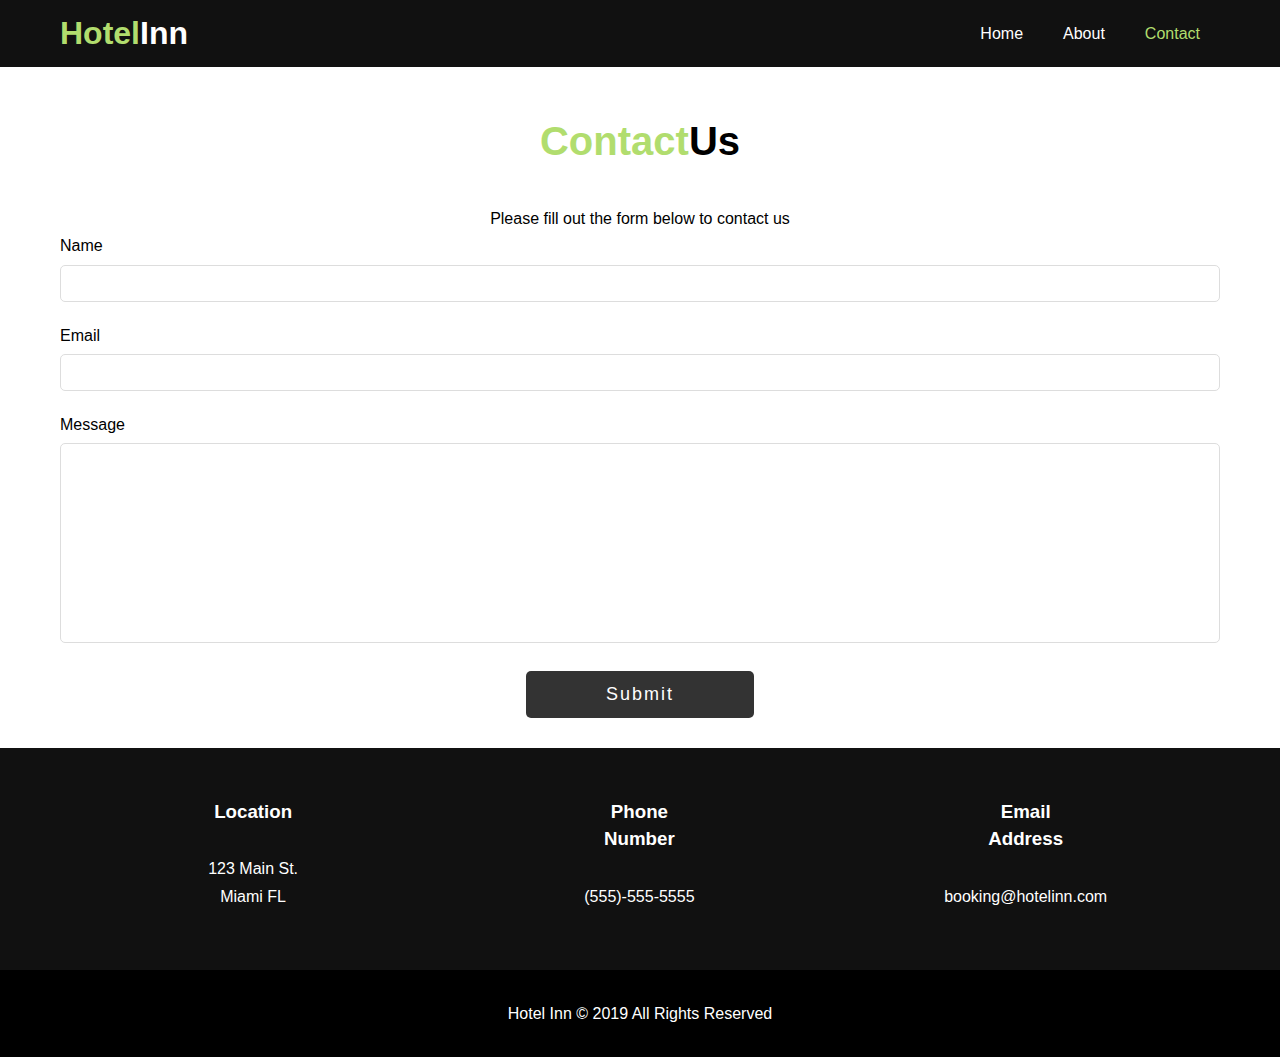
==== contato.html @ e3889205 "Template" ====
<!DOCTYPE html>
<html lang="en">

<head>
  <meta charset="UTF-8">
  <meta name="viewport" content="width=device-width, initial-scale=1.0">
  <meta http-equiv="X-UA-Compatible" content="ie=edge">
  <meta name="discription" content="Welcome to the most extrodinary hotel in Liverpool, England">
  <meta name="keywords" content="hotel,liverpool,stay,sleep">
  <link rel="stylesheet" href="css/style.css">
  <link rel="stylesheet" media='screen and (max-width: 768px)' href="css/mobile.css">
  <link rel="stylesheet" href="https://use.fontawesome.com/releases/v5.6.3/css/all.css" integrity="sha384-UHRtZLI+pbxtHCWp1t77Bi1L4ZtiqrqD80Kn4Z8NTSRyMA2Fd33n5dQ8lWUE00s/"
    crossorigin="anonymous">
  <title>Hotel Inn | Contact</title>
</head>

<body>
  <!-- Header -->
  <header>
    <nav id="navBar">
      <div class="container">
        <h1 class="logo"><a href="index.html"><span class="textPrimary">Hotel</span>Inn</a></h1>
        <ul>
          <li><a href="index.html">Home</a></li>
          <li><a href="sobre.html">About</a></li>
          <li><a class="current" href="contato.html">Contact</a></li>
        </ul>
      </div>
    </nav>
  </header>

  <section id="contactForm" class="py3">
    <div class="container">
      <h1 class="lgHeading"><span class="textPrimary">Contact</span>Us</h1>
      <p>Please fill out the form below to contact us</p>
      <form action="process.php">
        <div class="formGroup">
          <label for="name">Name</label>
          <input type="text" name="name" id="name">
        </div>
        <div class="formGroup">
          <label for="email">Email</label>
          <input type="email" name="email" id="email">
        </div>
        <div class="formGroup">
          <label for="message">Message</label>
          <textarea name="message" id="message"></textarea>
        </div>
        <button type="submit" class="btn">Submit</button>
      </form>
    </div>
  </section>

  <section id="contactInfo" class="bgDark">
    <div class="container">
      <div class="box">
        <i class="fas fa-hotel fa-3x"></i>
        <h3>Location</h3>
        <p>123 Main St. <br> Miami FL</p>
      </div>
      <div class="box">
        <i class="fas fa-phone fa-3x"></i>
        <h3>Phone <br> Number</h3>
        <p>(555)-555-5555</p>
      </div>
      <div class="box">
        <i class="fas fa-envelope fa-3x"></i>
        <h3>Email <br> Address</h3>
        <p>booking@hotelinn.com</p>
      </div>
    </div>
  </section>

  <footer id="mainFooter">
    <p>Hotel Inn &copy; 2019 All Rights Reserved</p>
  </footer>

</body>

</html
---- css/style.css ----
/* css reset */

* {
  margin: 0;
  padding: 0;
  box-sizing: border-box;
}

/* Main Styling */

body {
  font-family: 'Segoe UI', Tahoma, Geneva, Verdana, sans-serif;
  line-height: 1.7em;
}

a {
  color: #111;
  text-decoration: none;
}

h1,
h2,
h3 {
  padding-bottom: 20px;
}

p {
  margin: 10px 0;
}

/* Utility Classes */
.container {
  margin: auto;
  max-width: 1200px;
  overflow: auto;
  padding: 0 20px;
}

.textPrimary {
  color: #b1dd6e;
}

.lead {
  font-size: 20px;
}

.btn {
  background: #333;
  display: inline-block;
  font-size: 18px;
  color: white;
  padding: 13px 20px;
  border: none;
  cursor: pointer;
  border-radius: 5px;
}

.btn:hover {
  color: #111;
  background: #b1dd6e;
  transition: .4s
}

.btnLight {
  background: #fff;
  color: #111;
}

.bgDark {
  background: #111;
  color: white;
}

.bgLight {
  background: #fff;
  color: #111;
}

.bgPrimary {
  background: #b1dd6e;
  color: #111;
}

.clr {
  clear: both;
}

.lgHeading {
  font-size: 40px;
  line-height: 1.2;
}

/* Padding */

.py1 {
  padding: 10px 0;
}

.py2 {
  padding: 20px 0;
}

.py3 {
  padding: 30px 0;
}

/* Nav Bar */

#navBar {
  background: #111;
  color: white;
  overflow: auto;
}

#navBar a {
  color: white;
}

#navBar .logo {
  float: left;
  padding-top: 20px;
}

#navBar ul {
  float: right;
  list-style: none;
}

#navBar ul li {
  float: left;
}

#navBar ul li a {
  display: block;
  padding: 20px;
  text-align: center;
}

#navBar ul li a:hover,
#navBar ul li a.current {
  background: #111;
  color: #b1dd6e;
  transition: .4s
}

/* Showcase */

#showcase {
  background: url("../img/showcase.jpg") no-repeat center center/cover;
  height: 600px;
}

#showcase .showcaseContent {
  color: white;
  text-align: center;
  padding-top: 170px;
}

#showcase .showcaseContent h1 {
  font-size: 60px;
  line-height: 1.2em;
}

#showcase .showcaseContent p {
  padding-bottom: 20px;
  line-height: 1.7em;
}

/* Home Info */

#homeInfo {
  height: 450px;
}

#homeInfo .infoImg {
  float: left;
  width: 50%;
  background: url('../img/photo-1.jpg') no-repeat center center/cover;
  min-height: 100%;
}

#homeInfo .infoContent {
  float: right;
  width: 50%;
  height: 100%;
  text-align: center;
  padding: 50px 30px;
  overflow: hidden;
  display: flex;
  justify-content: center;
  align-items: center;
  flex-direction: column;
}

#homeInfo .infoContent p {
  padding-bottom: 30px;
}

/* Features */

.box {
  float: left;
  width: 33.3%;
  padding: 50px;
  text-align: center;
}

.box i {
  margin-bottom: 10px;
}


/*  ABOUT PAGE */
/* About Info */

#aboutInfo .infoRight {
  float: right;
  width: 50%;
  min-height: 100%;
}

#aboutInfo .infoRight img {
  width: 70%;
  display: block;
  margin: auto;
  border-radius: 50%
}

#aboutInfo .infoLeft {
  float: left;
  width: 50%;
  min-height: 100%;
}

/* Testimonials */

#testimonials {
  height: 100%;
  background: url('../img/test-bg.jpg') no-repeat center center/cover;
  padding-top: 100px;
}

#testimonials .testimonial img {
  width: 100px;
  float: left;
  margin-right: 20px;
  border-radius: 50%;
}

#testimonials h2 {
  color: white;
  text-align: center;
  padding-bottom: 40px;
}

#testimonials .testimonial {
  padding: 20px;
  margin-bottom: 40px;
  border-radius: 5px;
  opacity: .9;
}

/* CONTACT PAGE */
/* Contact Form */

#contactForm .formGroup {
  margin-bottom: 20px;

}

#contactForm label {
  display: block;
  margin-bottom: 5px;
}

#contactForm input,
#contactForm textarea {
  width: 100%;
  padding: 10px;
  border: 1px #ddd solid;
  border-radius: 5px;
}

#contactForm input:focus,
#contactForm textarea:focus {
  outline: none;
  border-color: #b1dd6e;
}

#contactForm textarea {
  height: 200px;
  resize: none;
}

#contactForm h1,
#contactForm p,
#contactForm button.btn {
  text-align: center;
  display: block;
  margin: auto;
  padding-top: 20px;
}

#contactForm button.btn {
  padding: 13px 80px;
  letter-spacing: 2px;
}

/* Main Footer */

#mainFooter {
  text-align: center;
  background: #000;
  color: white;
  padding: 20px;
}
---- css/mobile.css ----
/* Mobile CSS */

#navBar .logo {
  float: none;
  text-align: center;
}

#navBar ul,
#navBar ul li {
  float: none;
}

#navBar ul li a {
  padding: 5px;
  border-bottom: #444 dotted 1px;
}

/* Showcase */

#showcase .showcaseContent {
  height: 100%;
  padding-top: 100px;
}

/* Home Info */

#homeInfo .infoImg {
  display: none;
}

#homeInfo {
  height: 550px;
}

#homeInfo .infoContent {
  width: 100%;
  padding-top: 100px;
  float: none;
}

/* Boxes */

.box {
  float: none;
  width: 100%;
}

/* About */

#aboutInfo .infoLeft,
#aboutInfo .infoRight {
  float: none;
  width: 100%
}

.lgHeading {
  text-align: center;
}

#aboutInfo .infoRight img {
  margin-top: 30px;
}

/* CONTACT PAGE */

#contactInfo .box {
  border-bottom: #444 dotted 1px;
}
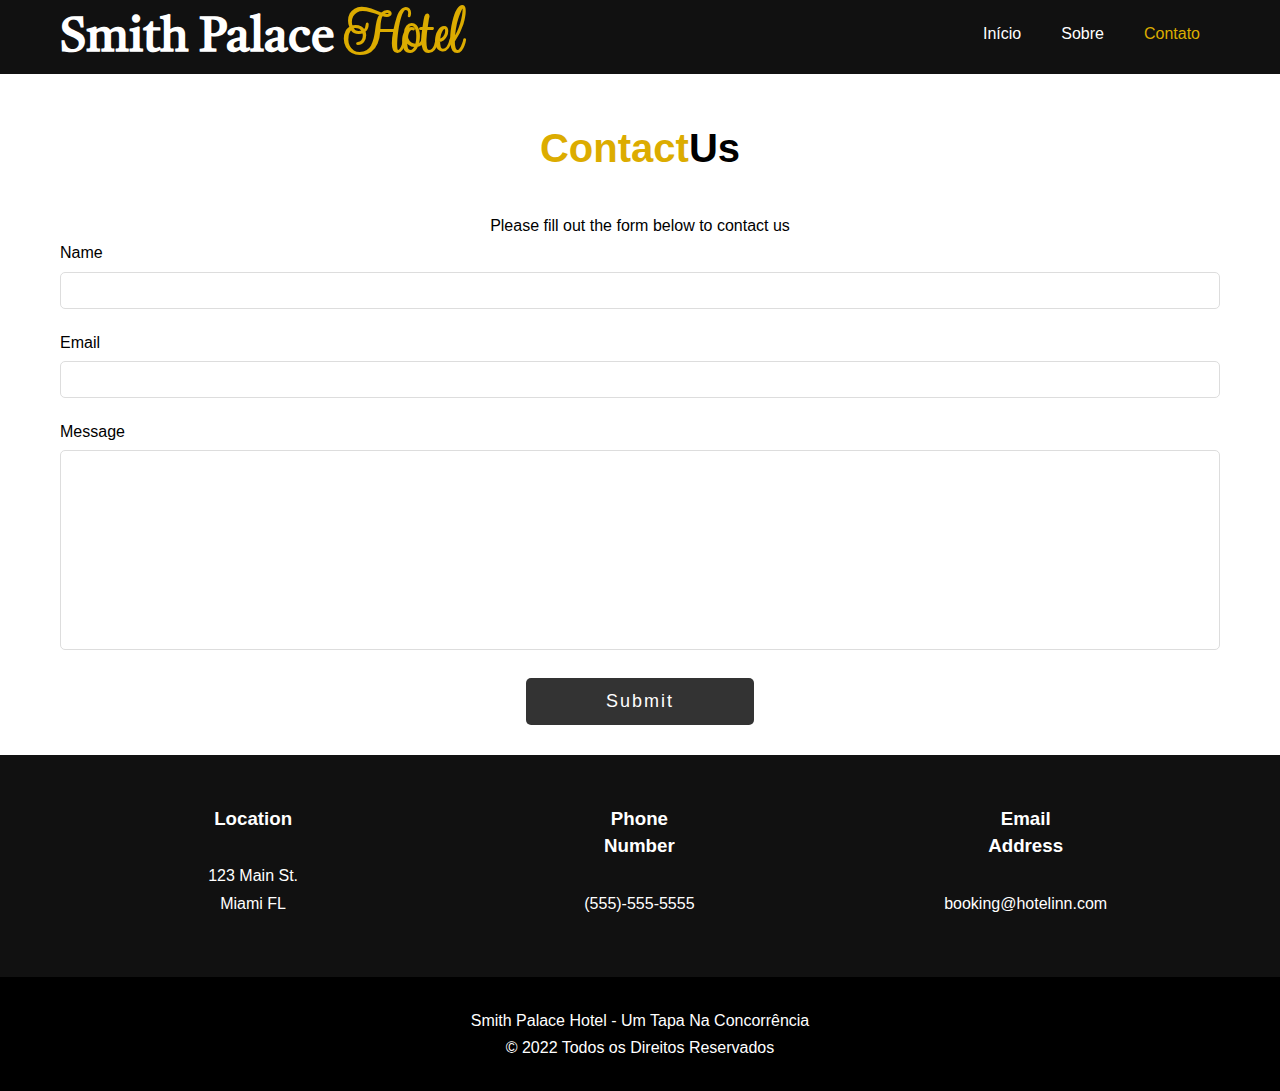
==== commit 1526b561: "Logo e Descrições" ====
--- a/contato.html
+++ b/contato.html
@@ -1,5 +1,5 @@
 <!DOCTYPE html>
-<html lang="en">
+<html lang="pt-BR">
 
 <head>
   <meta charset="UTF-8">
@@ -11,7 +11,11 @@
   <link rel="stylesheet" media='screen and (max-width: 768px)' href="css/mobile.css">
   <link rel="stylesheet" href="https://use.fontawesome.com/releases/v5.6.3/css/all.css" integrity="sha384-UHRtZLI+pbxtHCWp1t77Bi1L4ZtiqrqD80Kn4Z8NTSRyMA2Fd33n5dQ8lWUE00s/"
     crossorigin="anonymous">
-  <title>Hotel Inn | Contact</title>
+  <!-- Fontes utilizadas na logo do hotel -->
+  <link rel="preconnect" href="https://fonts.googleapis.com">
+  <link rel="preconnect" href="https://fonts.gstatic.com" crossorigin>
+  <link href="https://fonts.googleapis.com/css2?family=Bakbak+One&family=Cambay:ital,wght@0,400;0,700;1,400;1,700&family=Righteous&family=Tiro+Kannada&family=Updock&display=swap" rel="stylesheet">
+  <title>Smith Palace Hotel | Contato</title>
 </head>
 
 <body>
@@ -19,11 +23,11 @@
   <header>
     <nav id="navBar">
       <div class="container">
-        <h1 class="logo"><a href="index.html"><span class="textPrimary">Hotel</span>Inn</a></h1>
+        <h1 class="logo"><a href="index.html">Smith Palace<span class="textPrimary">Hotel</span></a></h1>
         <ul>
-          <li><a href="index.html">Home</a></li>
-          <li><a href="sobre.html">About</a></li>
-          <li><a class="current" href="contato.html">Contact</a></li>
+          <li><a href="index.html">Início</a></li>
+          <li><a href="sobre.html">Sobre</a></li>
+          <li><a class="current" href="contato.html">Contato</a></li>
         </ul>
       </div>
     </nav>
@@ -72,7 +76,8 @@
   </section>
 
   <footer id="mainFooter">
-    <p>Hotel Inn &copy; 2019 All Rights Reserved</p>
+    <p>Smith Palace Hotel - Um Tapa Na Concorrência <br>
+      &copy; 2022 Todos os Direitos Reservados</p>
   </footer>
 
 </body>
--- a/css/style.css
+++ b/css/style.css
@@ -37,7 +37,7 @@
 }
 
 .textPrimary {
-  color: #b1dd6e;
+  color: #DCAC00;
 }
 
 .lead {
@@ -57,7 +57,7 @@
 
 .btn:hover {
   color: #111;
-  background: #b1dd6e;
+  background: #DCAC00;
   transition: .4s
 }
 
@@ -77,7 +77,7 @@
 }
 
 .bgPrimary {
-  background: #b1dd6e;
+  background: #DCAC00;
   color: #111;
 }
 
@@ -139,7 +139,7 @@
 #navBar ul li a:hover,
 #navBar ul li a.current {
   background: #111;
-  color: #b1dd6e;
+  color: #DCAC00;
   transition: .4s
 }
 
@@ -284,7 +284,7 @@
 #contactForm input:focus,
 #contactForm textarea:focus {
   outline: none;
-  border-color: #b1dd6e;
+  border-color: #DCAC00;
 }
 
 #contactForm textarea {
@@ -313,4 +313,21 @@
   background: #000;
   color: white;
   padding: 20px;
+}
+
+/* Edições pessoais */
+
+h1.logo > a {
+  font-family: 'Tiro Kannada', 'Courier New', Courier, monospace;
+  font-size: 1.5em;
+}
+
+h1.logo > a > span.textPrimary {
+  font-family: 'Updock', 'Courier New', Courier, monospace;
+  font-size: 1.4em;
+  margin: 0 1vw;
+}
+
+section#features > div:nth-child(2) {
+  background-color: #f3ce48;
 }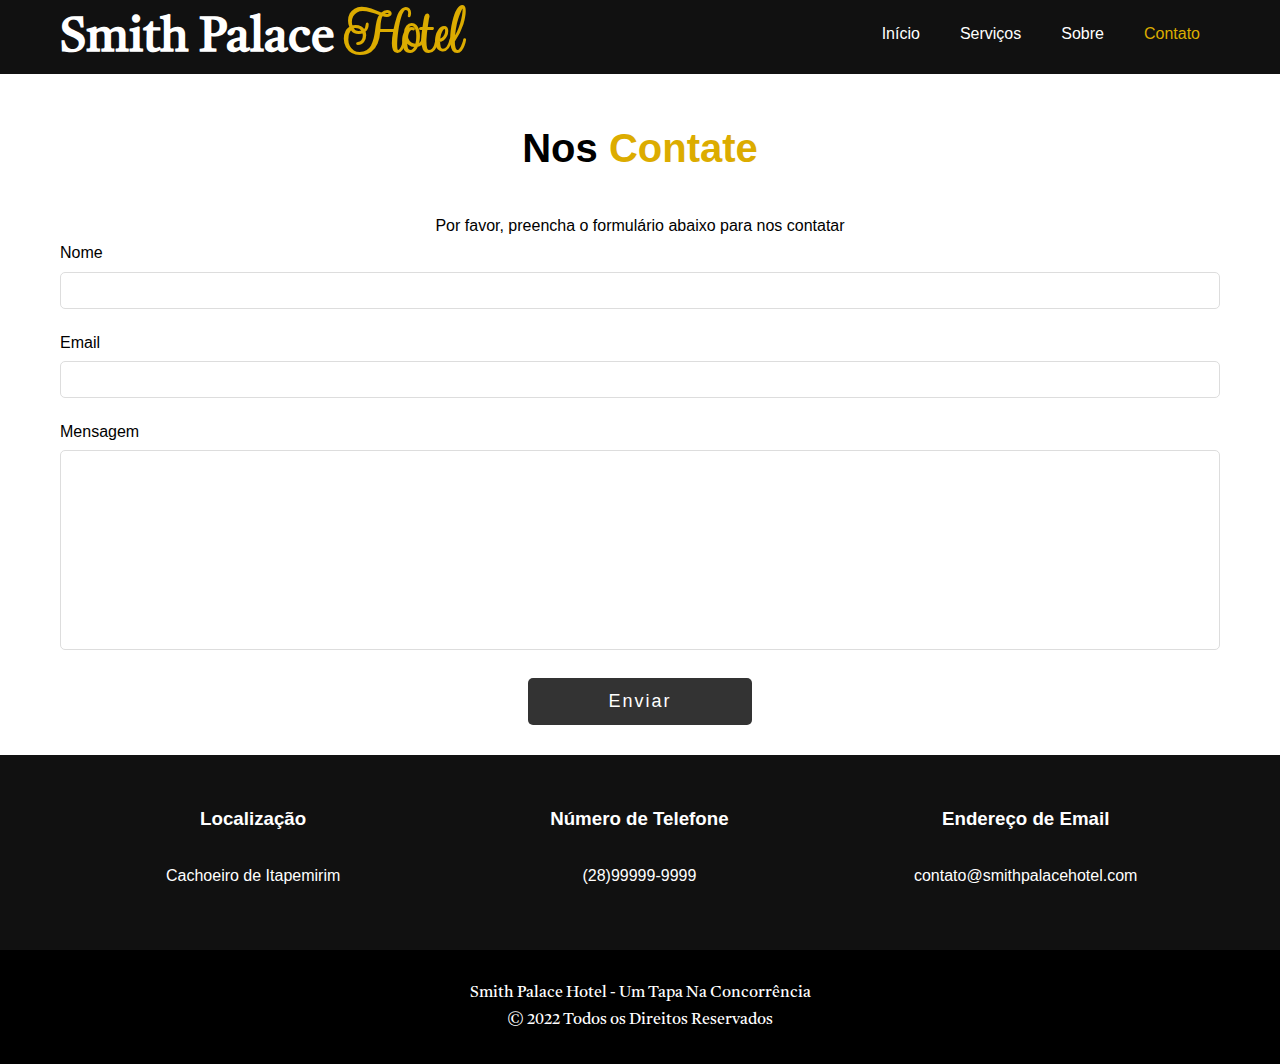
==== commit b6bdd0cd: "CheckIn" ====
--- a/contato.html
+++ b/contato.html
@@ -26,6 +26,7 @@
         <h1 class="logo"><a href="index.html">Smith Palace<span class="textPrimary">Hotel</span></a></h1>
         <ul>
           <li><a href="index.html">Início</a></li>
+          <li><a href="servicos.html">Serviços</a></li>
           <li><a href="sobre.html">Sobre</a></li>
           <li><a class="current" href="contato.html">Contato</a></li>
         </ul>
@@ -35,11 +36,11 @@
 
   <section id="contactForm" class="py3">
     <div class="container">
-      <h1 class="lgHeading"><span class="textPrimary">Contact</span>Us</h1>
-      <p>Please fill out the form below to contact us</p>
+      <h1 class="lgHeading">Nos <span class="textPrimary">Contate</span></h1>
+      <p>Por favor, preencha o formulário abaixo para nos contatar</p>
       <form action="process.php">
         <div class="formGroup">
-          <label for="name">Name</label>
+          <label for="name">Nome</label>
           <input type="text" name="name" id="name">
         </div>
         <div class="formGroup">
@@ -47,10 +48,10 @@
           <input type="email" name="email" id="email">
         </div>
         <div class="formGroup">
-          <label for="message">Message</label>
+          <label for="message">Mensagem</label>
           <textarea name="message" id="message"></textarea>
         </div>
-        <button type="submit" class="btn">Submit</button>
+        <button type="submit" class="btn">Enviar</button>
       </form>
     </div>
   </section>
@@ -59,18 +60,18 @@
     <div class="container">
       <div class="box">
         <i class="fas fa-hotel fa-3x"></i>
-        <h3>Location</h3>
-        <p>123 Main St. <br> Miami FL</p>
+        <h3>Localização</h3>
+        <p>Cachoeiro de Itapemirim</p>
       </div>
       <div class="box">
         <i class="fas fa-phone fa-3x"></i>
-        <h3>Phone <br> Number</h3>
-        <p>(555)-555-5555</p>
+        <h3>Número de Telefone</h3>
+        <p>(28)99999-9999</p>
       </div>
       <div class="box">
         <i class="fas fa-envelope fa-3x"></i>
-        <h3>Email <br> Address</h3>
-        <p>booking@hotelinn.com</p>
+        <h3>Endereço de Email</h3>
+        <p>contato@smithpalacehotel.com</p>
       </div>
     </div>
   </section>
--- a/css/style.css
+++ b/css/style.css
@@ -313,6 +313,7 @@
   background: #000;
   color: white;
   padding: 20px;
+  font-family: 'Tiro Kannada';
 }
 
 /* Edições pessoais */
@@ -330,4 +331,20 @@
 
 section#features > div:nth-child(2) {
   background-color: #f3ce48;
+}
+
+section#testimonials > div.container div > a > p {
+  font-weight: 600;
+}
+
+section#testimonials > div.container div > a > p > span {
+  font-weight: bold;
+  color: white;
+  font-size: 1.1em;
+}
+
+.footer-fixed {
+  width: 100vw;
+  position: fixed;
+  bottom: 0;
 }